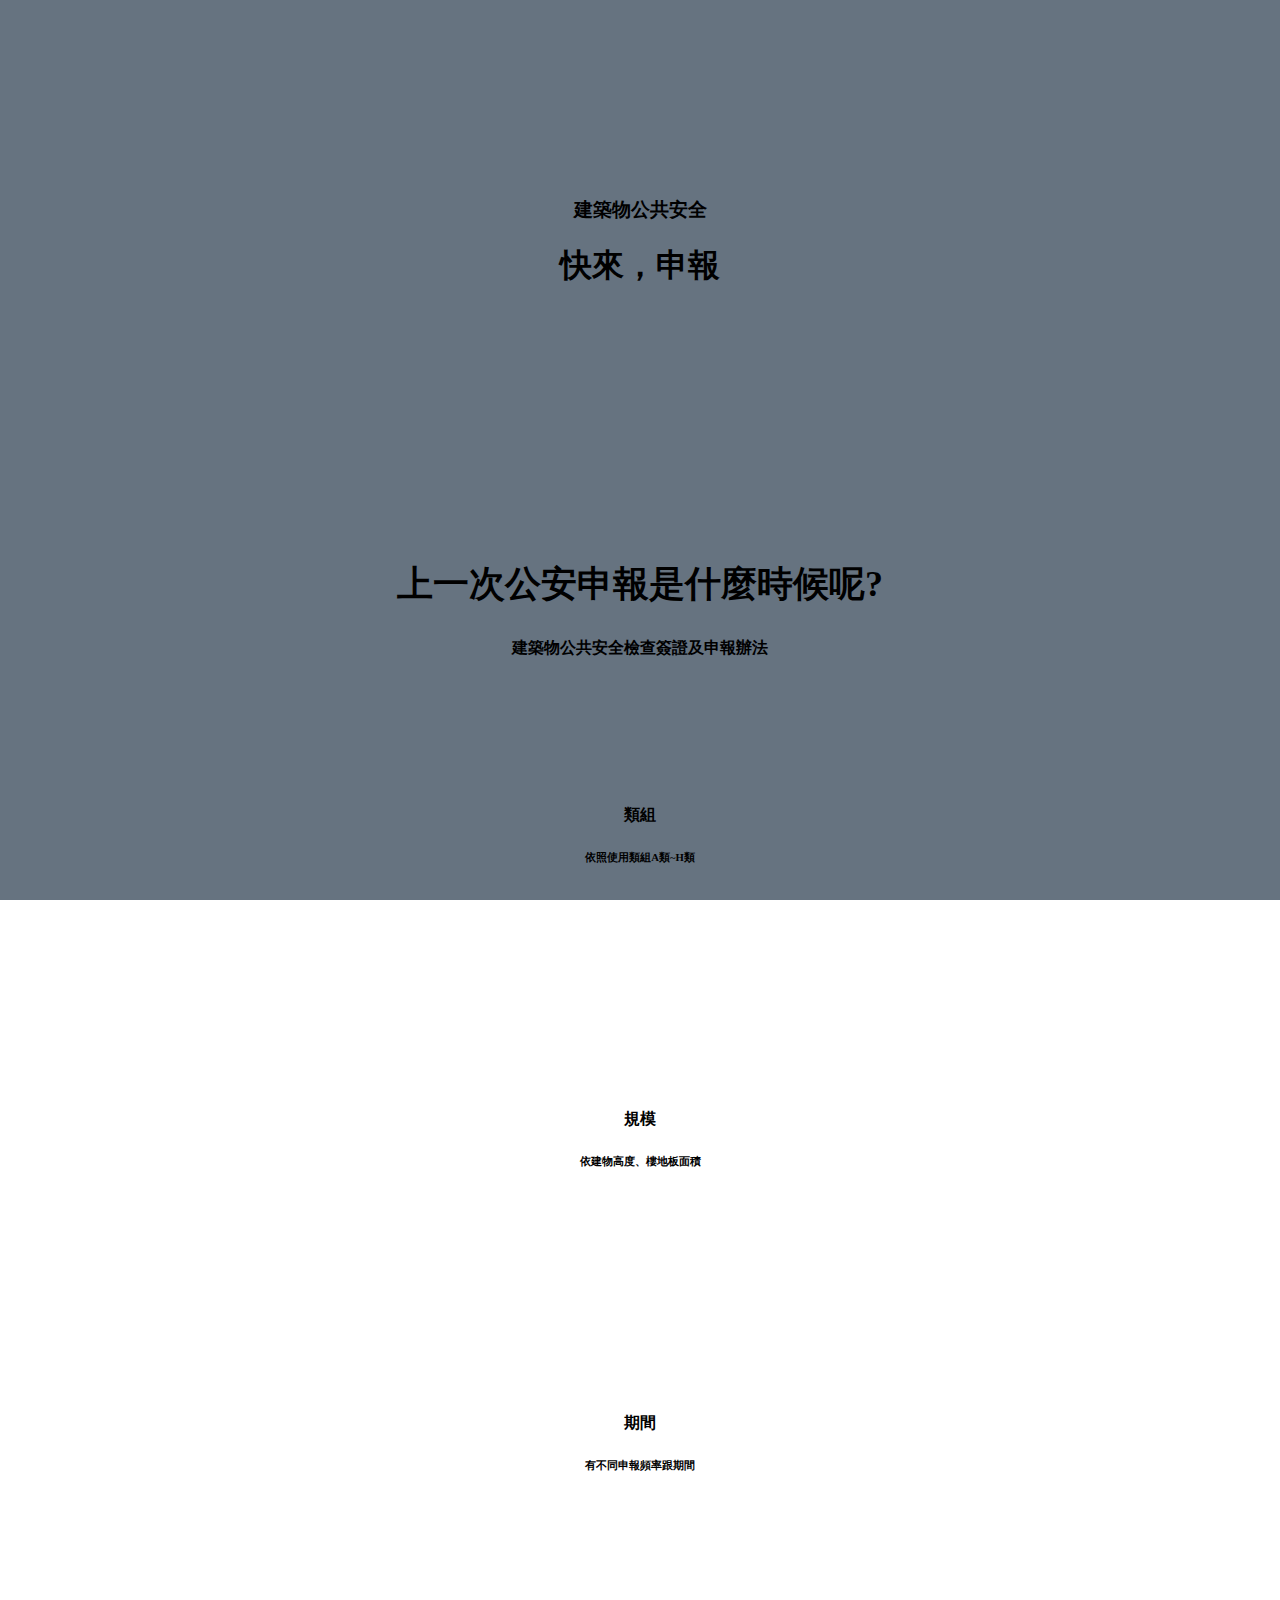
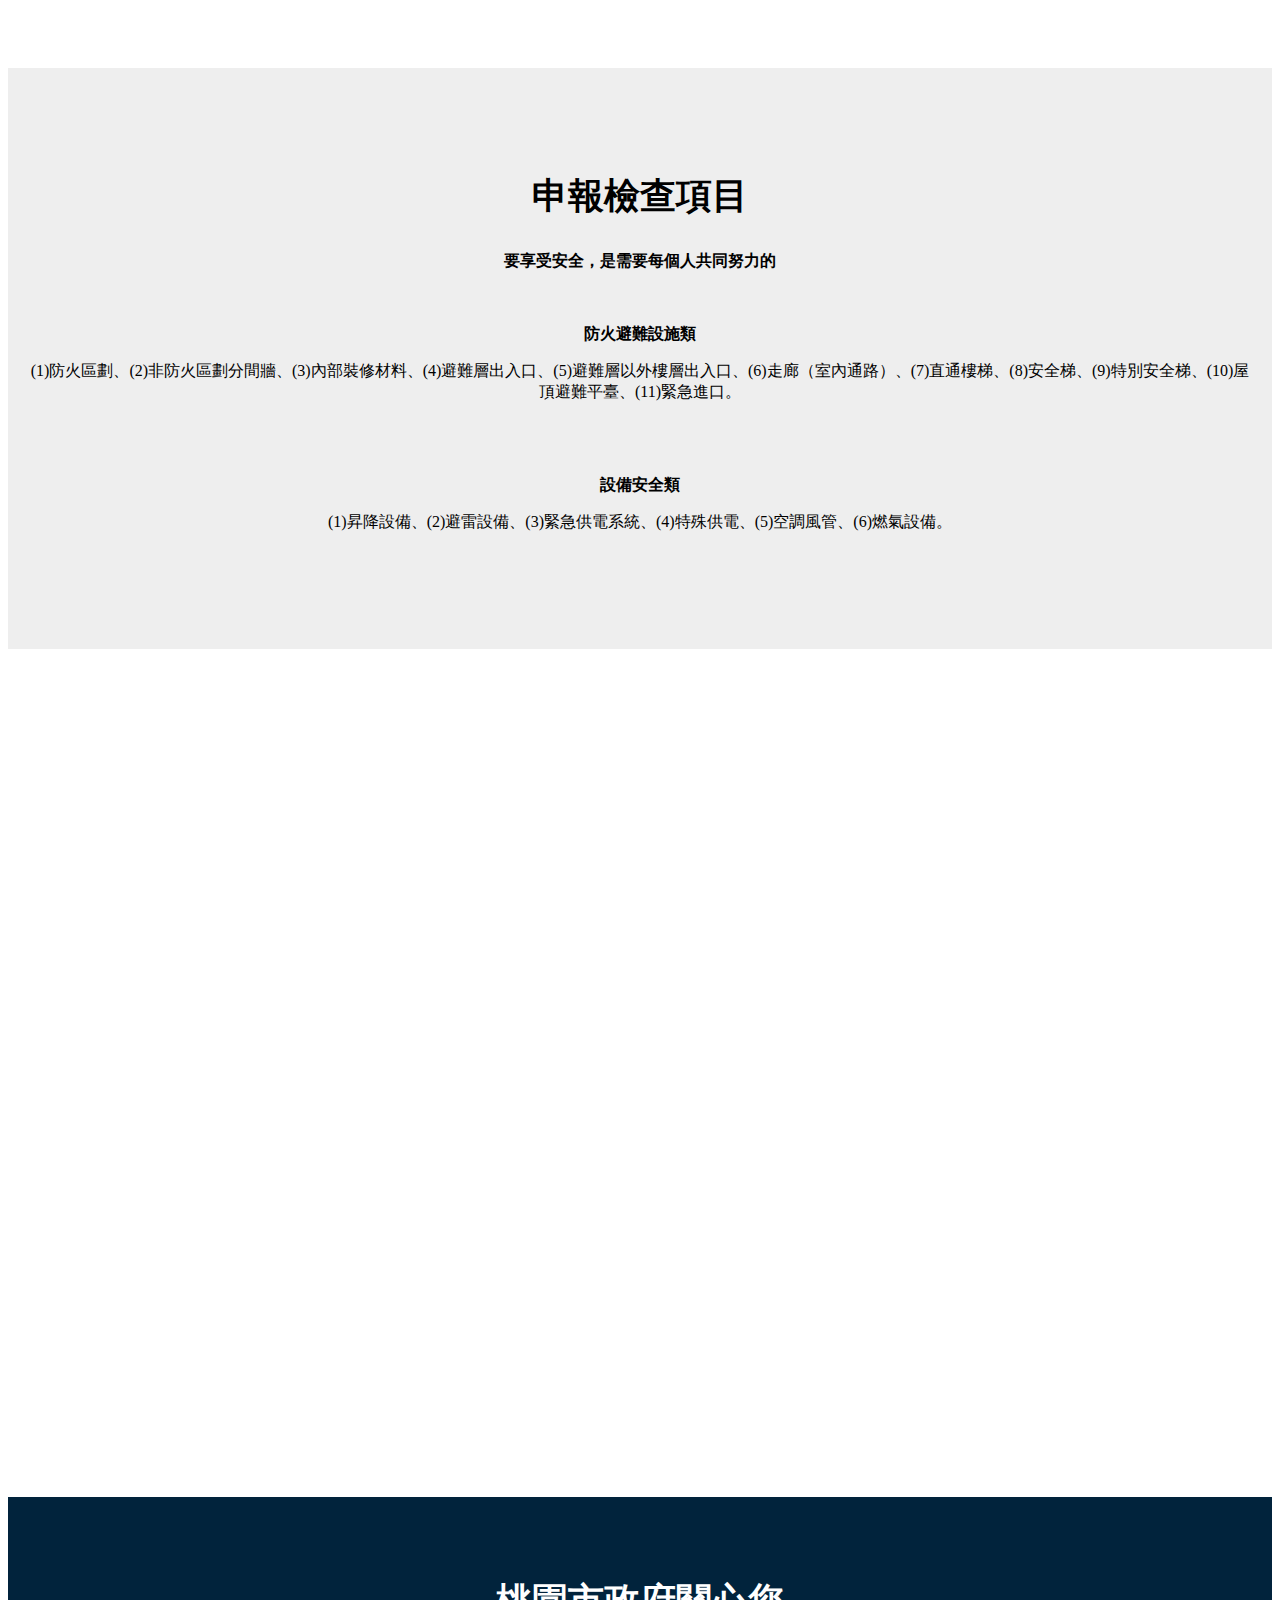
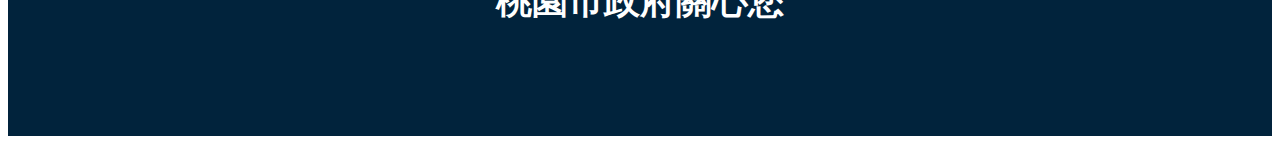
==== BuildingPublicSecurity/index.html @ a22e9b7f "Update index.html" ====
<!DOCTYPE html>
<html lang="en">
<head>
  <meta charset="UTF-8">
  <meta http-equiv="X-UA-Compatible" content="IE=edge">
  <meta name="viewport" content="width=device-width, initial-scale=1.0">
  <link href="https://cdn.jsdelivr.net/npm/bootstrap@5.0.2/dist/css/bootstrap.min.css" rel="stylesheet" integrity="sha384-EVSTQN3/azprG1Anm3QDgpJLIm9Nao0Yz1ztcQTwFspd3yD65VohhpuuCOmLASjC" crossorigin="anonymous">
  <style type="text/css">
       @charset "UTF-8";
    * {
      font-family: 微軟正黑體;
    }

    a, h1, h2, h3, h4, h5, h6, .h1, .h2, .h3, .h4, .h5, .h6 {
      font-weight: bold;
    }

    header.jumbotron {
      text-align: center;
      background-image: url(https://www.artic.edu/iiif/2/8fa4d1dd-b05f-eb8d-b83f-7b5dd65642db/full/843,/0/default.jpg);
      background-size: cover;
      background-position: center center;
      padding: 170px;
      color: black;
    }
    section {
      text-align: center;
      padding: 80px 0px;
    }
    section .section-heading {
      font-size: 36px;
      margin-top: 0px;
    }
    section .section-subheading {
      font-size: 16px;
    }

    .col-sea {
      padding: 90px;
    }
    .col-sea img {
      width: 100%;
      border-radius: 50%;
    }

    section.story {
      background-color: #eee;
    }
    section.story .col-md-6 {
      padding: 20px;
    }
    section.story .icon-sea {
      width: 80px;
      margin-bottom: 20px;
    }

    section.pictures {
      padding: 0px;
      color: white;
    }
    section.pictures .col-md-6 {
      padding: 150px;
      cursor: pointer;
    }
    section.pictures .col-md-6:hover p {
      opacity: 0.7;
    }
    section.pictures .col-md-6:hover:before {
      filter: brightness(0.5);
      background-size: auto 120%;
    }
    section.pictures .col-md-6:before {
      content: "";
      display: block;
      width: 100%;
      height: 100%;
      position: absolute;
      left: 0;
      top: 0;
      z-index: -1;
      transition-duration: 0.5s;
      background-position: center center;
    }
    section.pictures .pic1:before {
      background-color: #ffcccc;
      background-size: auto 100%;
    }
    section.pictures .pic2:before {
      background-color: #cce6ff;
      background-size: auto 100%;
    }
    section.pictures p {
      opacity: 0.4;
      transition-duration: 0.5s;
    }

    section.ask {
      background-color: #01233C;
      color: white;
    }  
  </style>
  <title>桃園市建築物公安申報</title>
</head>
<body>
<header class="jumbotron">
  <div class="container">
    <h3>建築物公共安全</h3>
    <h1>快來，申報</h1>
  </div>
</header>
<section class="intro">
  <div class="container">
    <div class="row">
      <div class="col-md-12">
        <h2 class="section-heading">上一次公安申報是什麼時候呢?</h2>
        <h3 class="section-subheading text-muted">建築物公共安全檢查簽證及申報辦法</h3>
      </div>
    </div>
    <div class="row">
      <div class="col-md-4 col-sea"><img src="https://i.pinimg.com/736x/b3/cc/d5/b3ccd57b054a73af1a0d281265b54ec8.jpg" alt=""/>
        <h4>類組</h4>
        <h6 class="text-muted">依照使用類組A類~H類</h6>
      </div>
      <div class="col-md-4 col-sea"><img src="https://i.pinimg.com/736x/b3/cc/d5/b3ccd57b054a73af1a0d281265b54ec8.jpg" alt="" height="height"/>
        <h4>規模</h4>
        <h6 class="text-muted">依建物高度、樓地板面積</h6>
      </div>
      <div class="col-md-4 col-sea"><img src="https://i.pinimg.com/736x/b3/cc/d5/b3ccd57b054a73af1a0d281265b54ec8.jpg" alt=""/>
        <h4>期間</h4>
        <h6 class="text-muted">有不同申報頻率跟期間</h6>
      </div>
    </div>
  </div>
</section>
<section class="story">
  <div class="container">
    <div class="row">
      <div class="col-md-12"><img class="icon-sea" src="https://www.seekpng.com/png/detail/381-3812018_qualified-icon-5-star-rating-icon-png.png" alt=""/>
        <h2 class="section-heading">申報檢查項目</h2>
        <h3 class="section-subheading text-muted">要享受安全，是需要每個人共同努力的</h3>
      </div>
    </div>
    <div class="row">
      <div class="col-md-6 col-lg-6">
        <p class="h2">防火避難設施類</p>
        <p class="content">(1)防火區劃、(2)非防火區劃分間牆、(3)內部裝修材料、(4)避難層出入口、(5)避難層以外樓層出入口、(6)走廊（室內通路）、(7)直通樓梯、(8)安全梯、(9)特別安全梯、(10)屋頂避難平臺、(11)緊急進口。</p>
      </div>
      <div class="col-md-6 col-lg-6">
        <p class="h2">設備安全類</p>
        <p class="content">(1)昇降設備、(2)避雷設備、(3)緊急供電系統、(4)特殊供電、(5)空調風管、(6)燃氣設備。</p>
      </div>
    </div>
  </div>
</section>
<section class="pictures">
  <div class="container-fluid">
    <div class="row">
      <div class="col-md-6 pic1">
        <div class="text-panel">     
          <h1>全國建築管理資訊系統入口網</h1>
          <p>查詢標準檢查專業機構或人員、耐震能力評估檢查機構資訊</p>
        </div>
      </div>
      <div class="col-md-6 pic2">
        <div class="text-panel">
          <h1>桃園市政府建築管理處</h1>
          <p>本市建築物公共安全檢查申報之主管建築機關</p>
        </div>
      </div>
    </div>
  </div>
</section>
</body>
</html>
<section class="ask">
  <div class="container">
    <div class="row">
      <div class="col-md-12">
        <h2 class="section-heading">桃園市政府關心您</h2>
      </div>
    </div>
  </div>
</section>
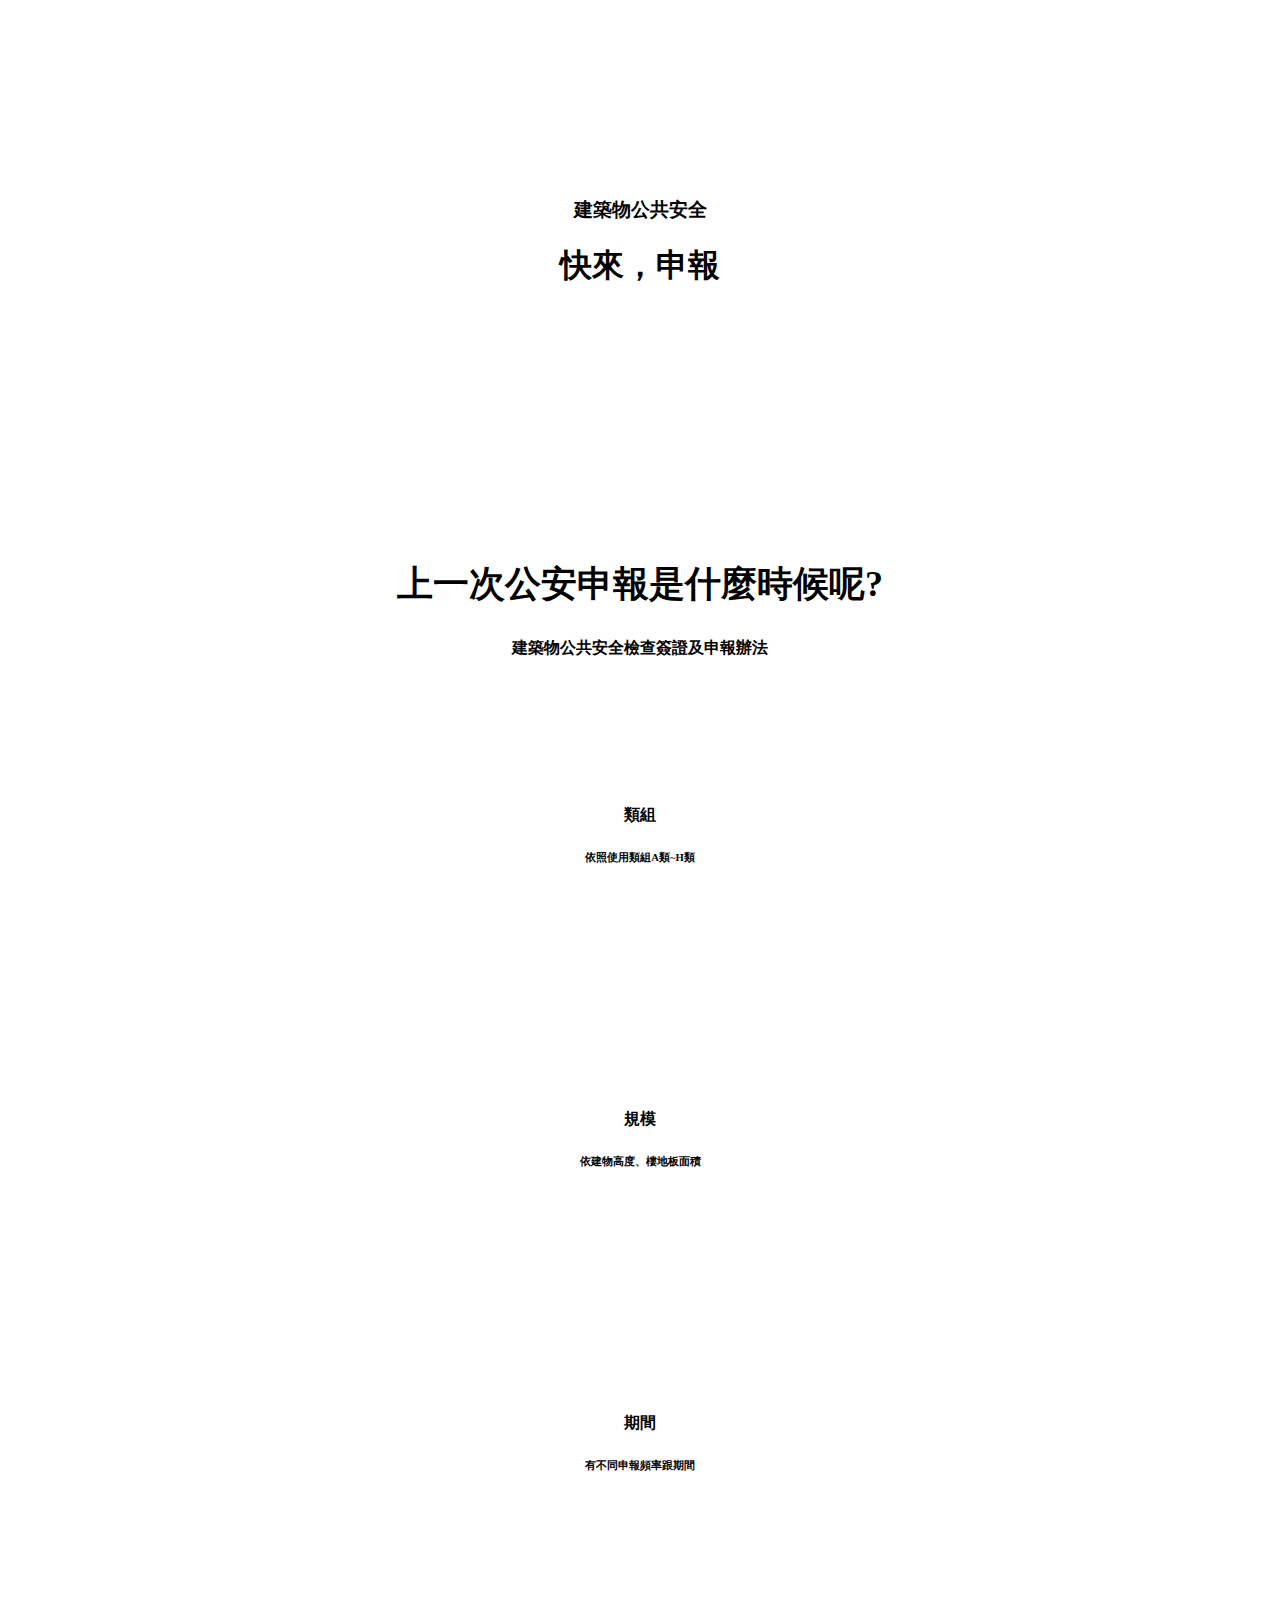
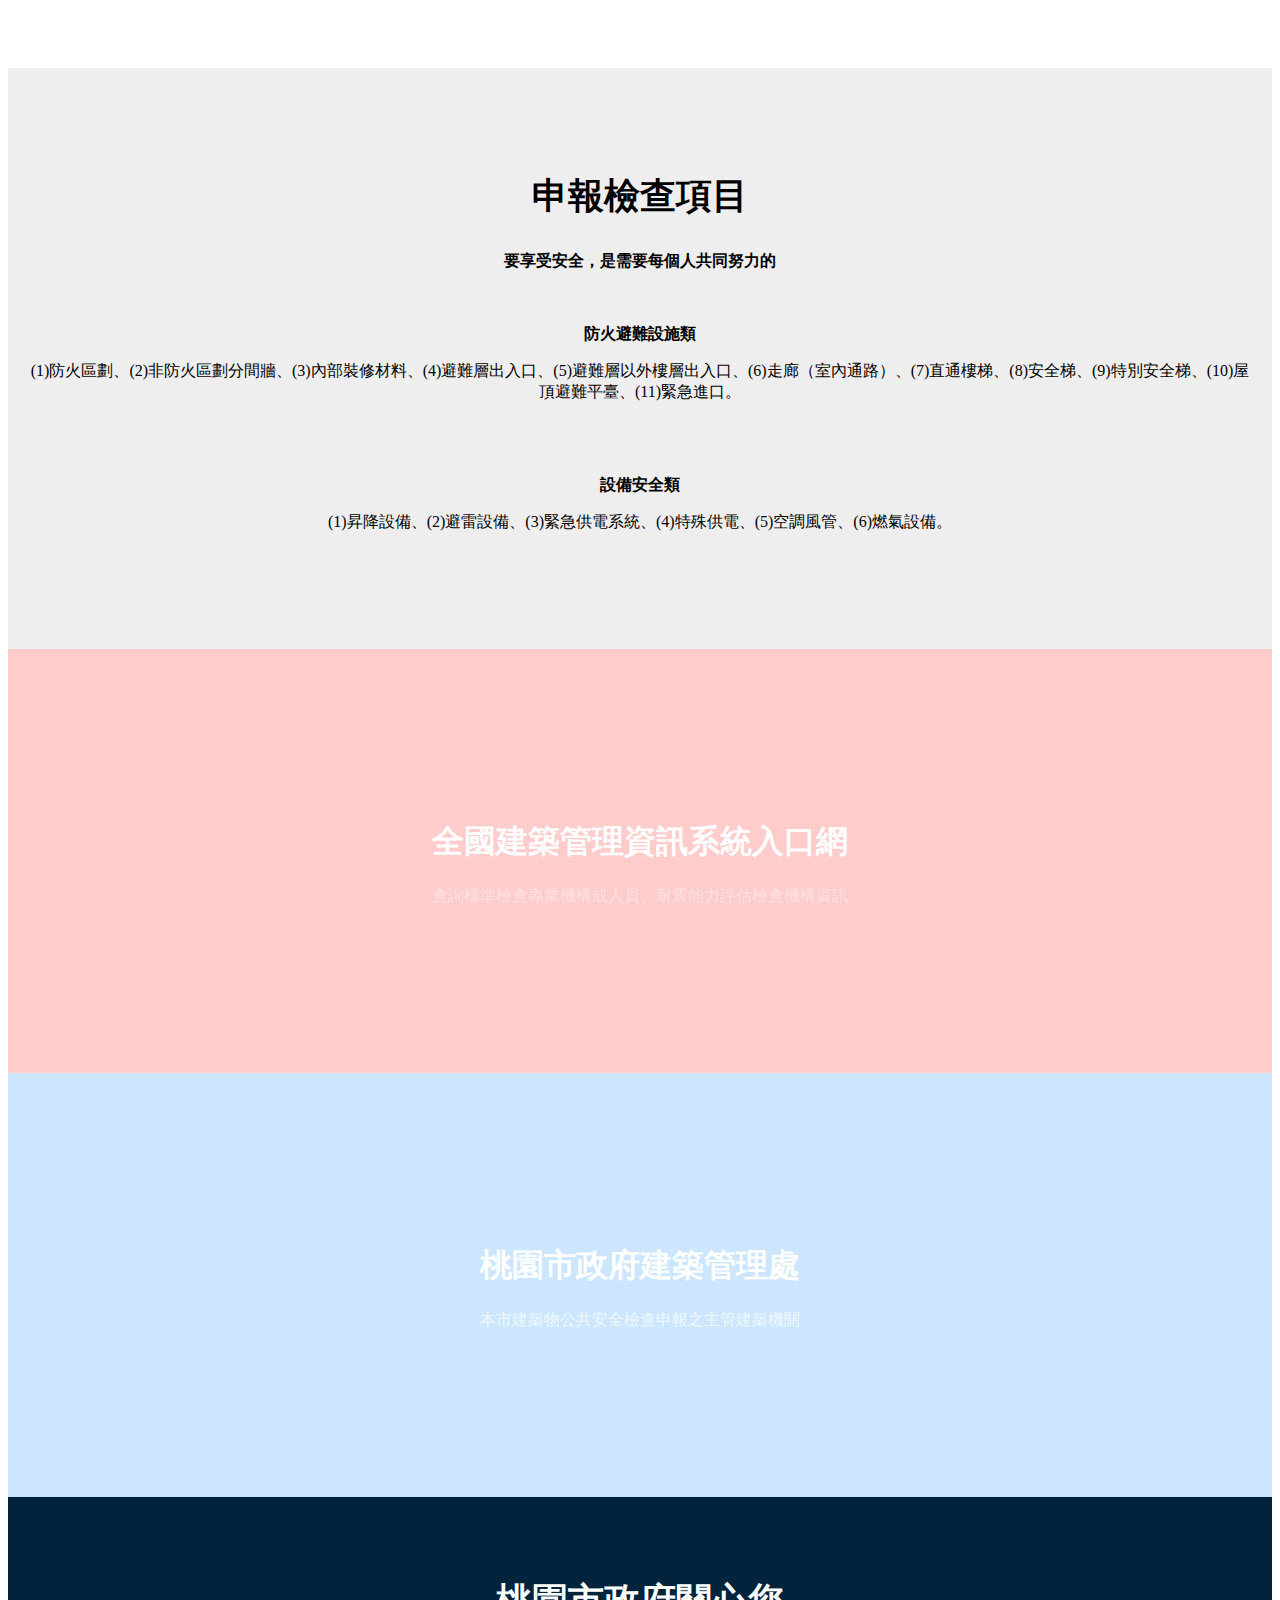
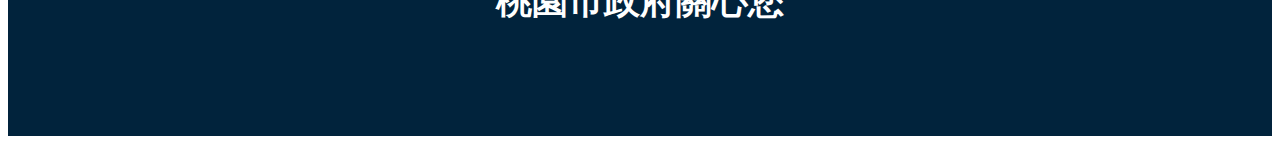
==== commit 9bdf2bdf: "Update index.html" ====
--- a/BuildingPublicSecurity/index.html
+++ b/BuildingPublicSecurity/index.html
@@ -74,7 +74,7 @@
       content: "";
       display: block;
       width: 100%;
-      height: 100%;
+      height: 80px;
       position: absolute;
       left: 0;
       top: 0;
@@ -82,13 +82,11 @@
       transition-duration: 0.5s;
       background-position: center center;
     }
-    section.pictures .pic1:before {
+    section.pictures .pic1 {
       background-color: #ffcccc;
-      background-size: auto 100%;
     }
-    section.pictures .pic2:before {
+    section.pictures .pic2 {
       background-color: #cce6ff;
-      background-size: auto 100%;
     }
     section.pictures p {
       opacity: 0.4;
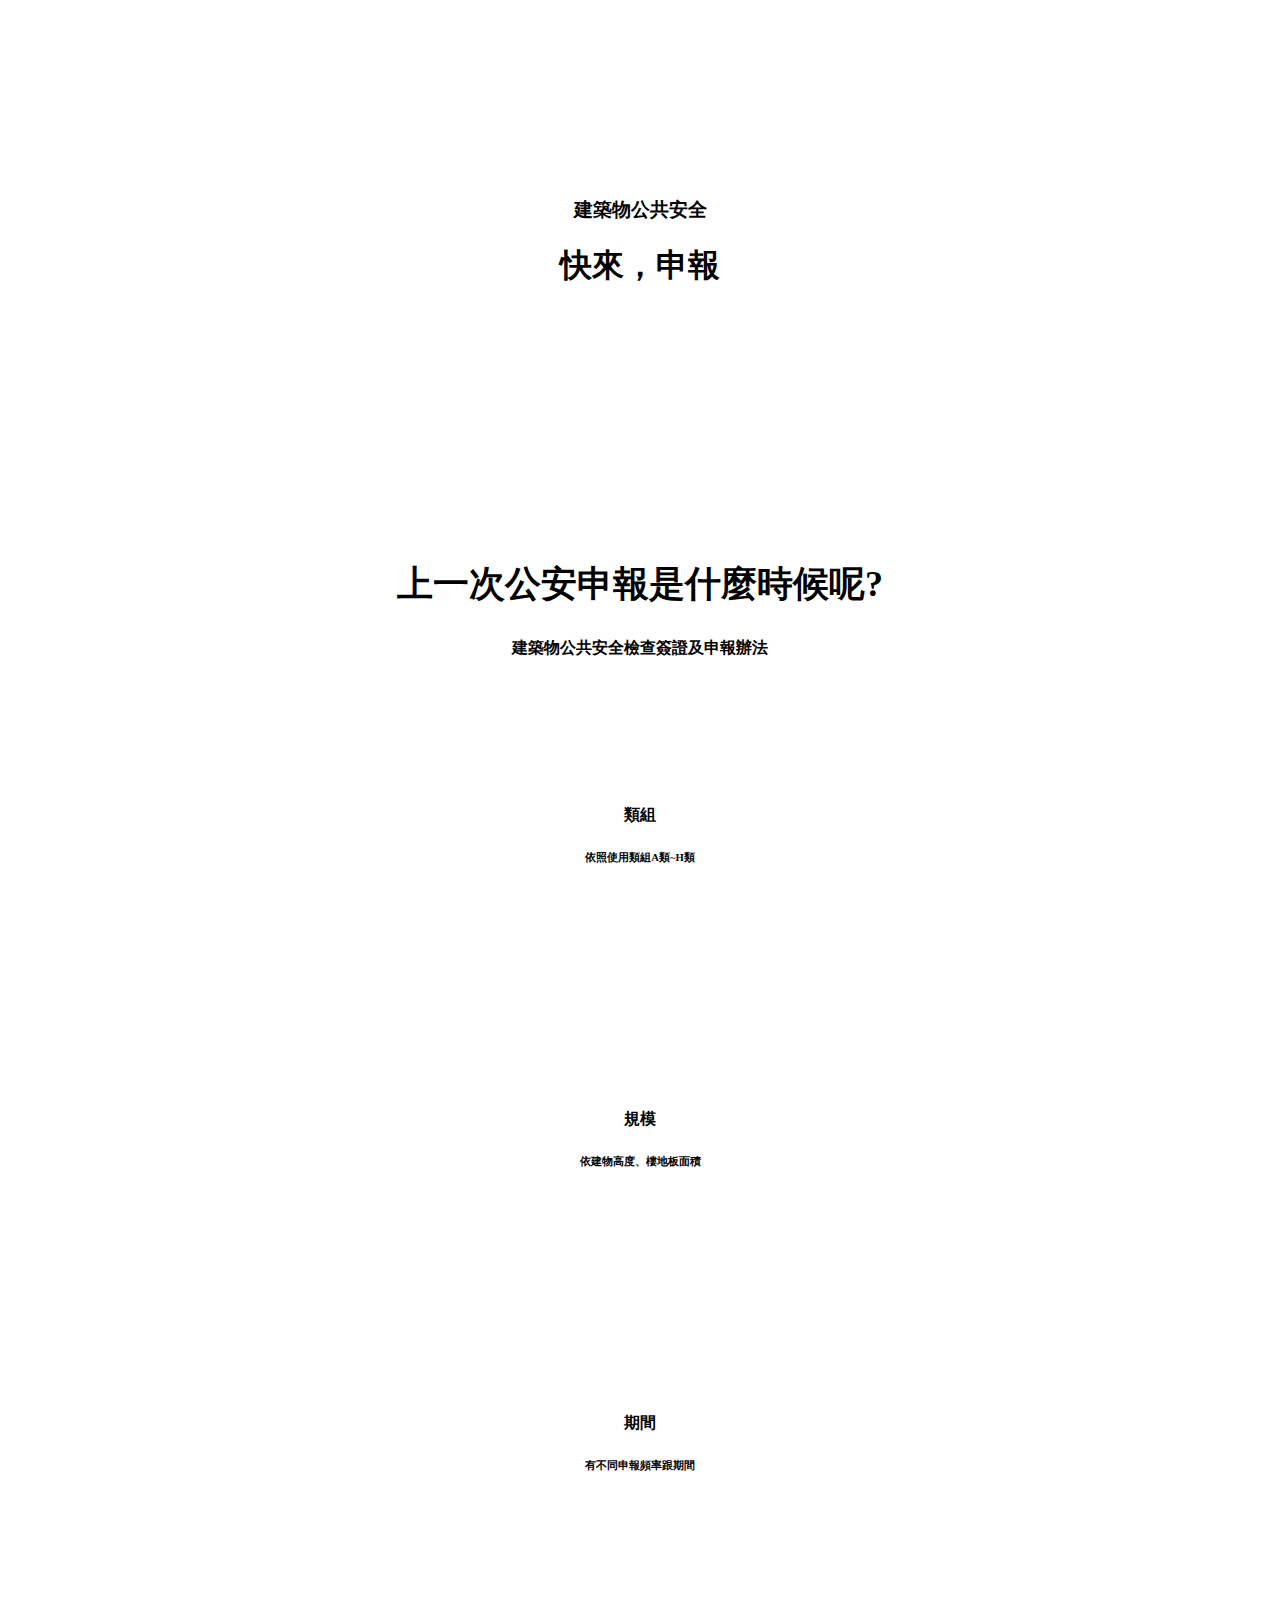
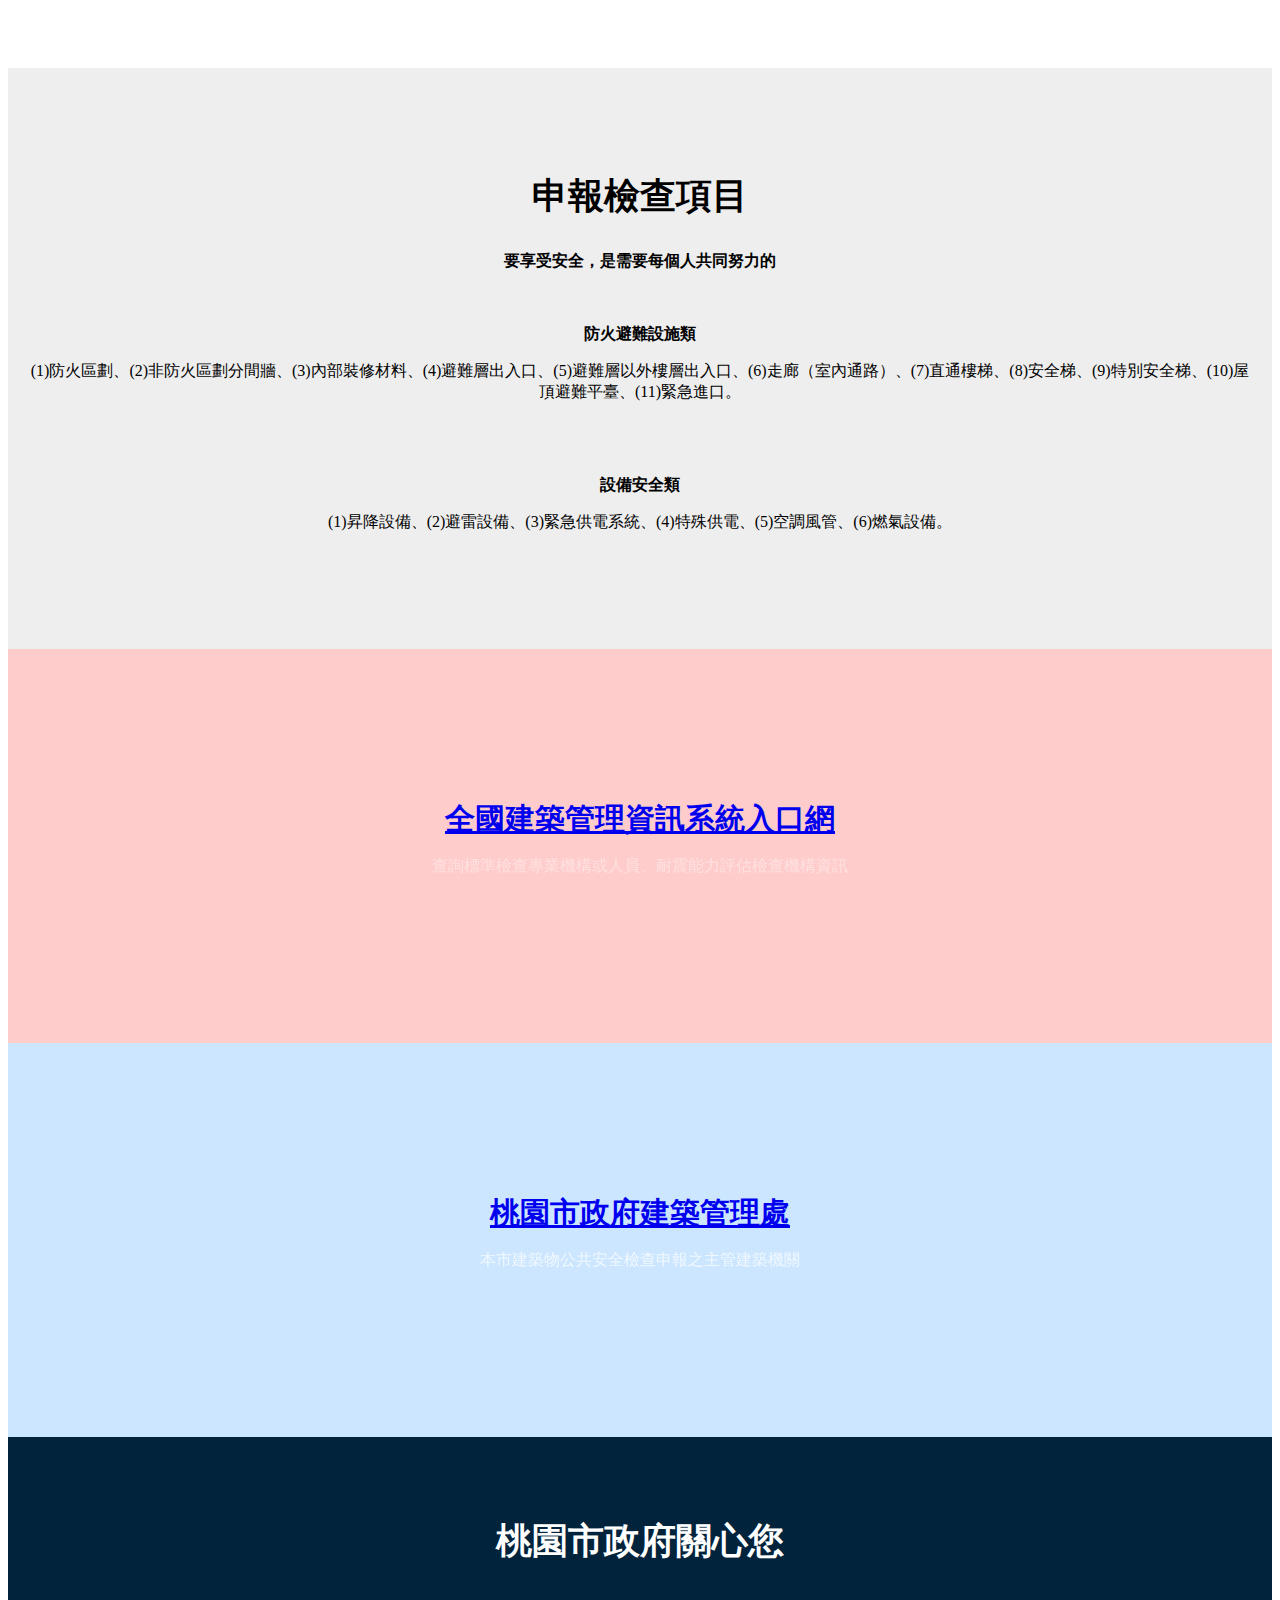
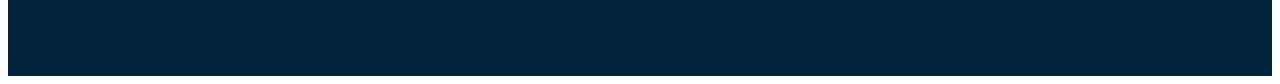
==== commit bc472556: "Update index.html" ====
--- a/BuildingPublicSecurity/index.html
+++ b/BuildingPublicSecurity/index.html
@@ -14,8 +14,11 @@
 
     a, h1, h2, h3, h4, h5, h6, .h1, .h2, .h3, .h4, .h5, .h6 {
       font-weight: bold;
+      ext-decoration: none;
     }
-
+    a {
+      font-size: 30px;
+    }
     header.jumbotron {
       text-align: center;
       background-image: url(https://www.artic.edu/iiif/2/8fa4d1dd-b05f-eb8d-b83f-7b5dd65642db/full/843,/0/default.jpg);
@@ -35,7 +38,6 @@
     section .section-subheading {
       font-size: 16px;
     }
-
     .col-sea {
       padding: 90px;
     }
@@ -96,7 +98,12 @@
     section.ask {
       background-color: #01233C;
       color: white;
-    }  
+    }
+    @media(max-width: 768px) {
+      header.jumbotron {
+        padding: 100px;
+      }
+    }
   </style>
   <title>桃園市建築物公安申報</title>
 </head>
@@ -156,13 +163,13 @@
     <div class="row">
       <div class="col-md-6 pic1">
         <div class="text-panel">     
-          <h1>全國建築管理資訊系統入口網</h1>
+          <a href="http://cpabm.cpami.gov.tw/" target="_blank">全國建築管理資訊系統入口網</a>
           <p>查詢標準檢查專業機構或人員、耐震能力評估檢查機構資訊</p>
         </div>
       </div>
       <div class="col-md-6 pic2">
         <div class="text-panel">
-          <h1>桃園市政府建築管理處</h1>
+          <a href="https://oba.tycg.gov.tw/" target="_blank">桃園市政府建築管理處</a>
           <p>本市建築物公共安全檢查申報之主管建築機關</p>
         </div>
       </div>
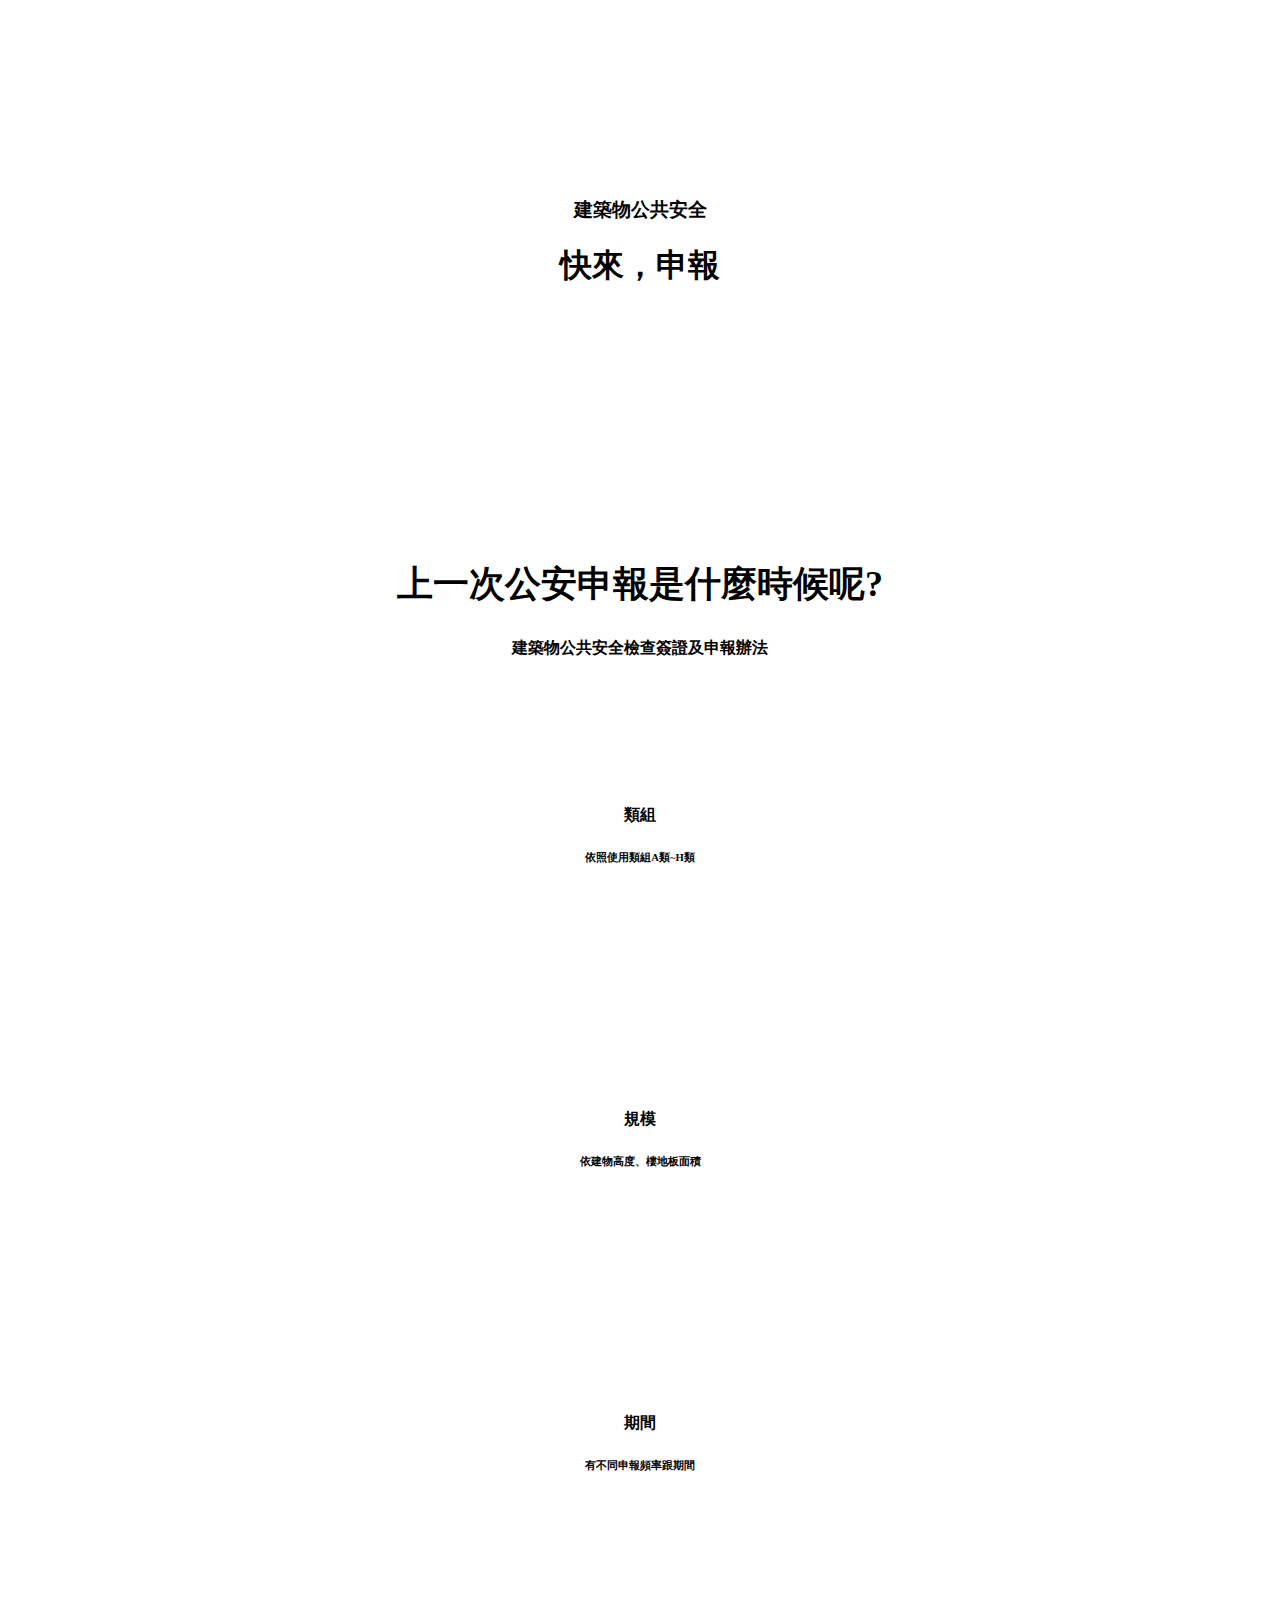
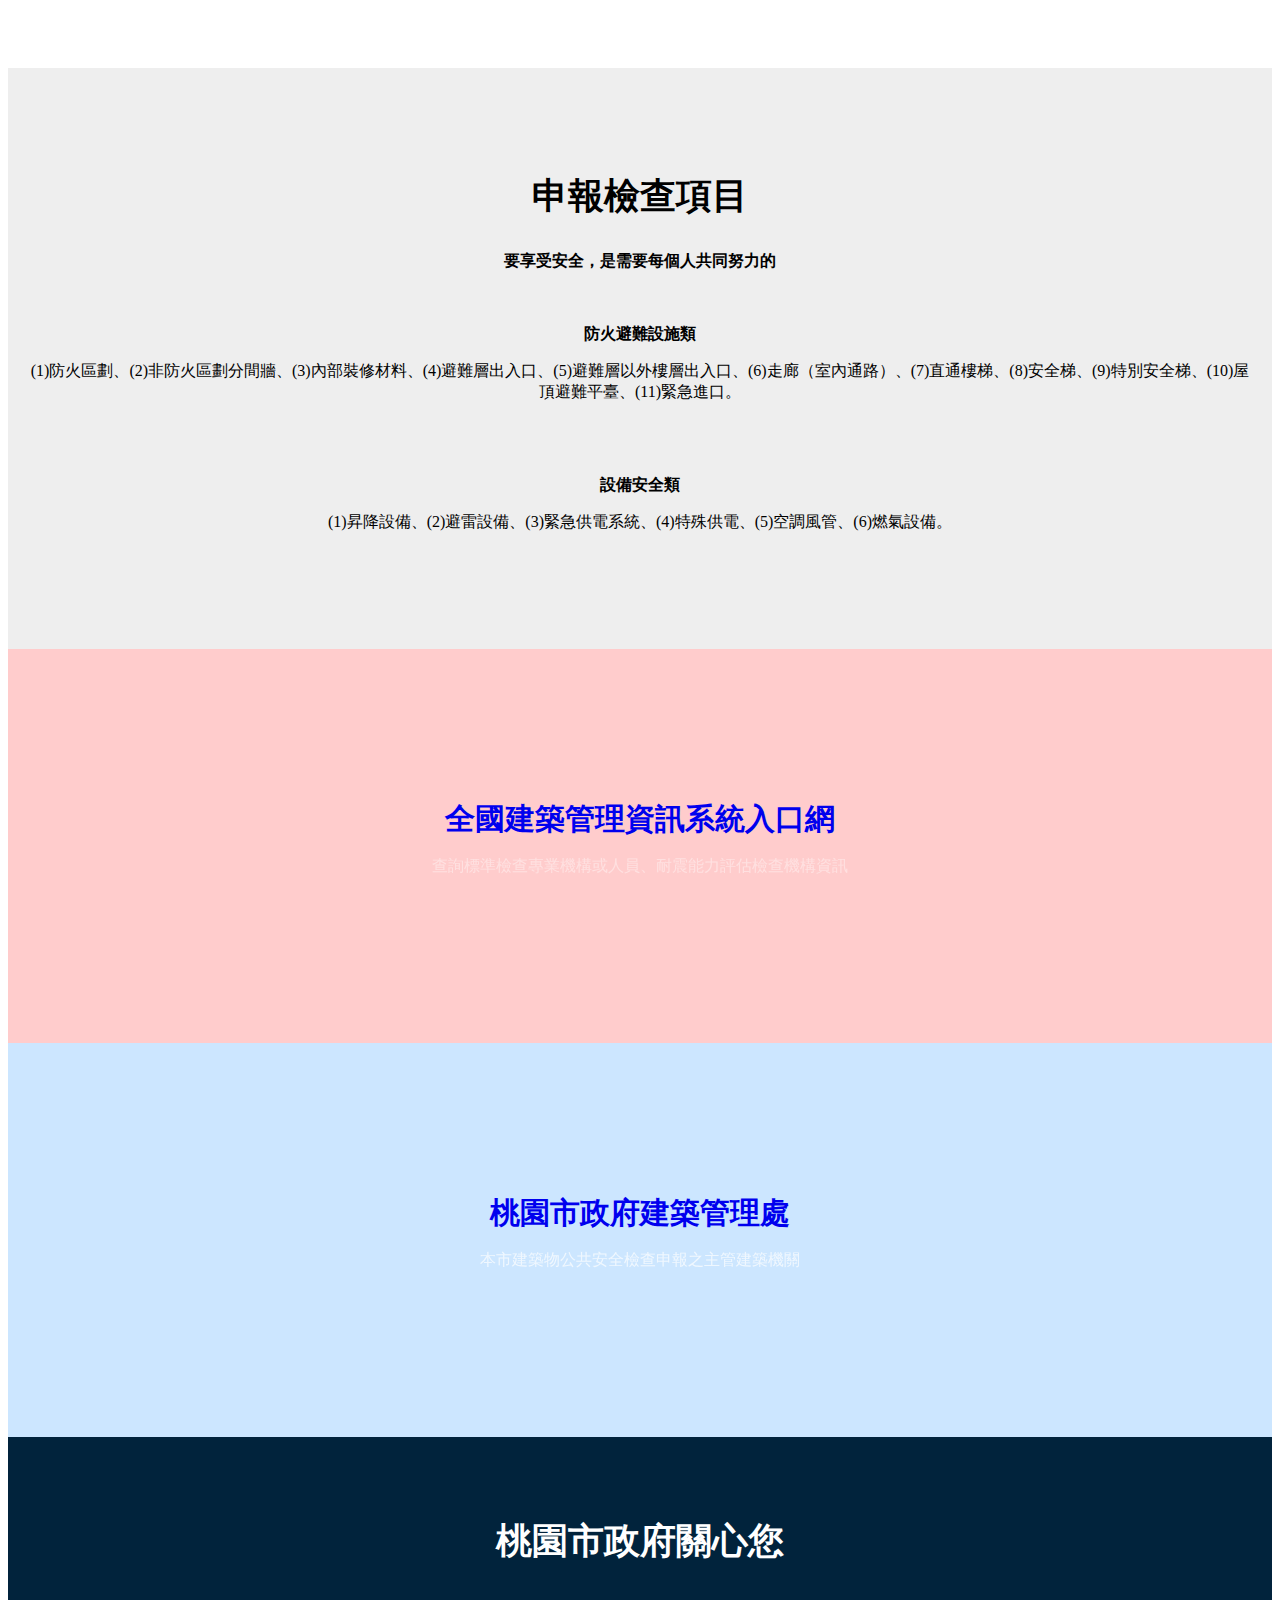
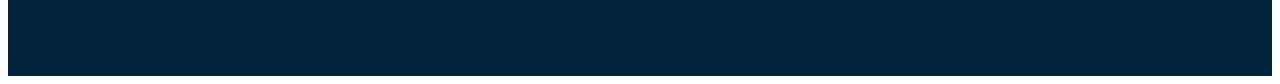
==== commit 5a917eba: "Update index.html" ====
--- a/BuildingPublicSecurity/index.html
+++ b/BuildingPublicSecurity/index.html
@@ -14,10 +14,10 @@
 
     a, h1, h2, h3, h4, h5, h6, .h1, .h2, .h3, .h4, .h5, .h6 {
       font-weight: bold;
-      ext-decoration: none;
     }
     a {
       font-size: 30px;
+      text-decoration: none;
     }
     header.jumbotron {
       text-align: center;
@@ -103,6 +103,9 @@
       header.jumbotron {
         padding: 100px;
       }
+     section.pictures .col-md-6 {
+        padding: 90px;
+      }
     }
   </style>
   <title>桃園市建築物公安申報</title>
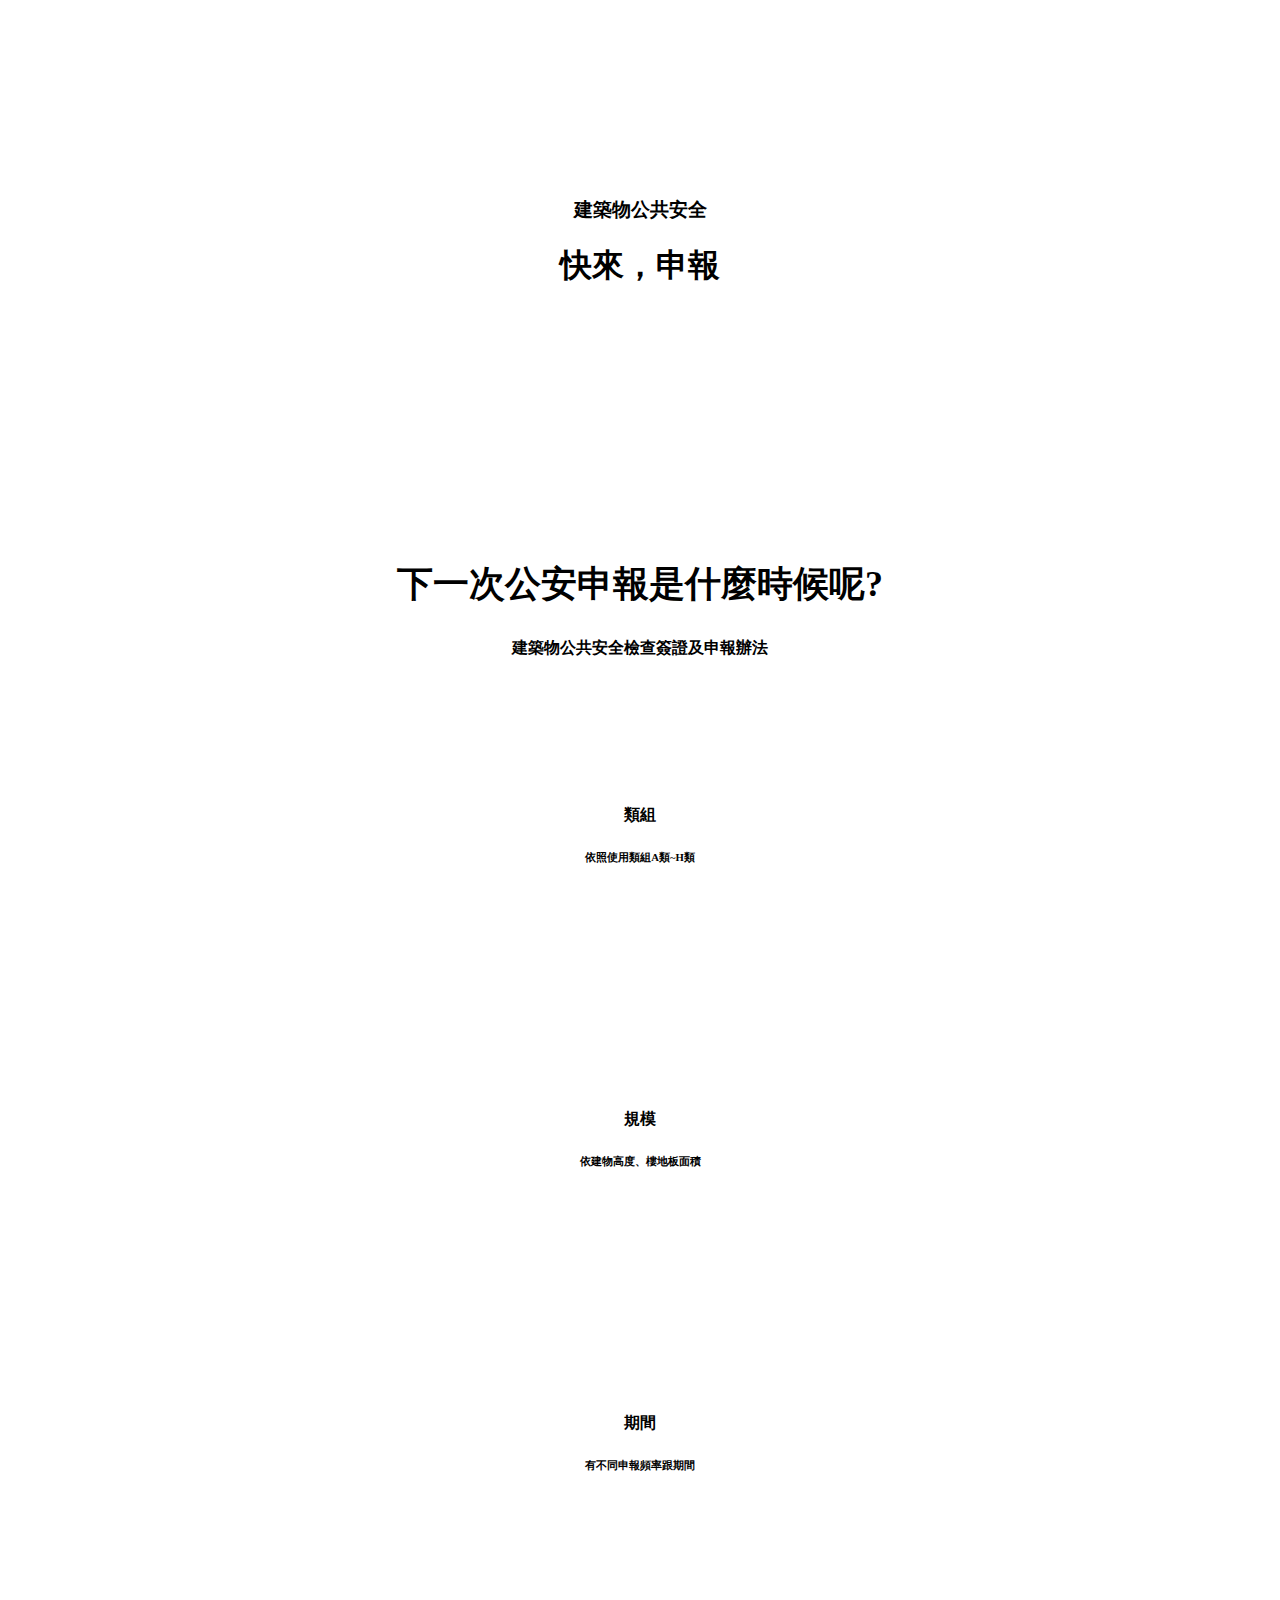
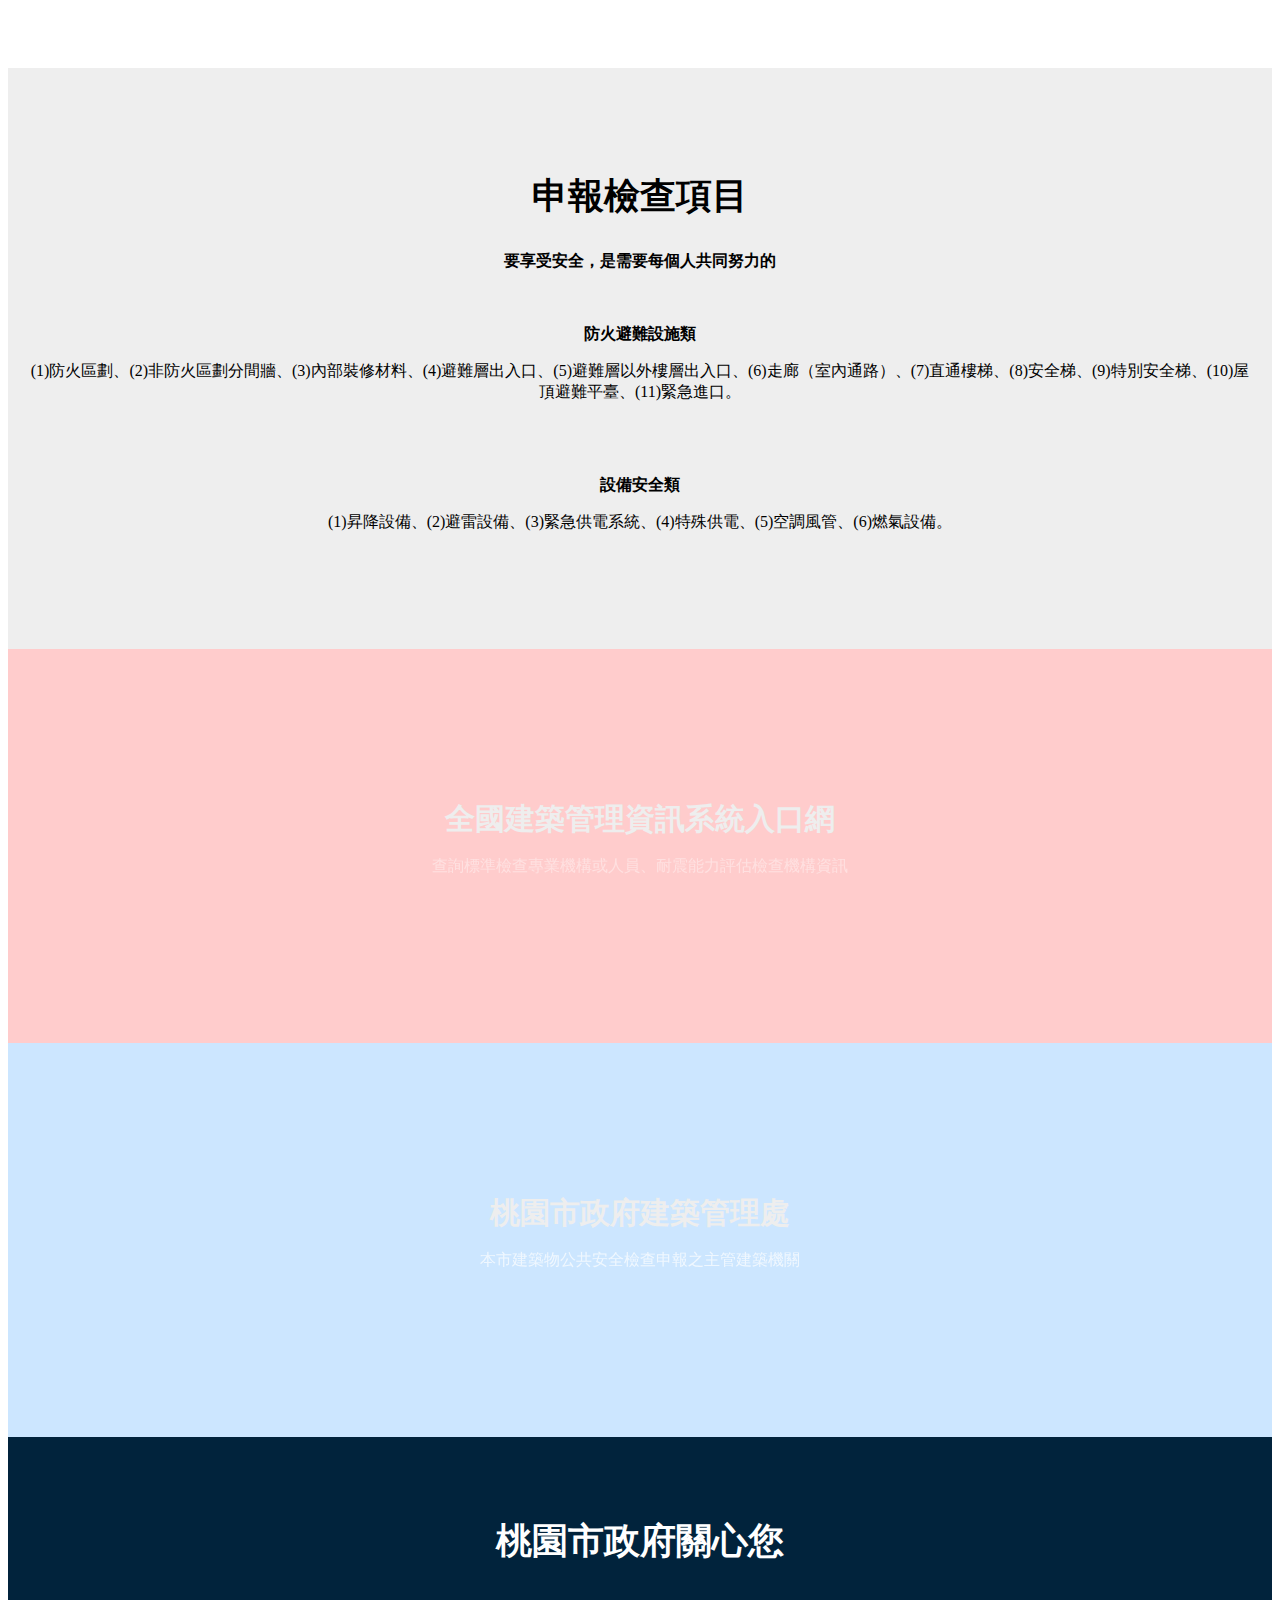
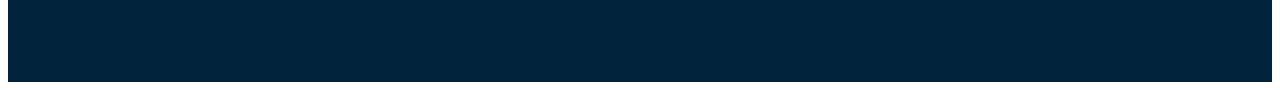
==== commit 38497f1d: "Update index.html" ====
--- a/BuildingPublicSecurity/index.html
+++ b/BuildingPublicSecurity/index.html
@@ -18,6 +18,7 @@
     a {
       font-size: 30px;
       text-decoration: none;
+      color: #eee;
     }
     header.jumbotron {
       text-align: center;
@@ -121,7 +122,7 @@
   <div class="container">
     <div class="row">
       <div class="col-md-12">
-        <h2 class="section-heading">上一次公安申報是什麼時候呢?</h2>
+        <h2 class="section-heading">下一次公安申報是什麼時候呢?</h2>
         <h3 class="section-subheading text-muted">建築物公共安全檢查簽證及申報辦法</h3>
       </div>
     </div>
@@ -185,7 +186,7 @@
   <div class="container">
     <div class="row">
       <div class="col-md-12">
-        <h2 class="section-heading">桃園市政府關心您</h2>
+        <h3 class="section-heading">桃園市政府關心您</h3>
       </div>
     </div>
   </div>
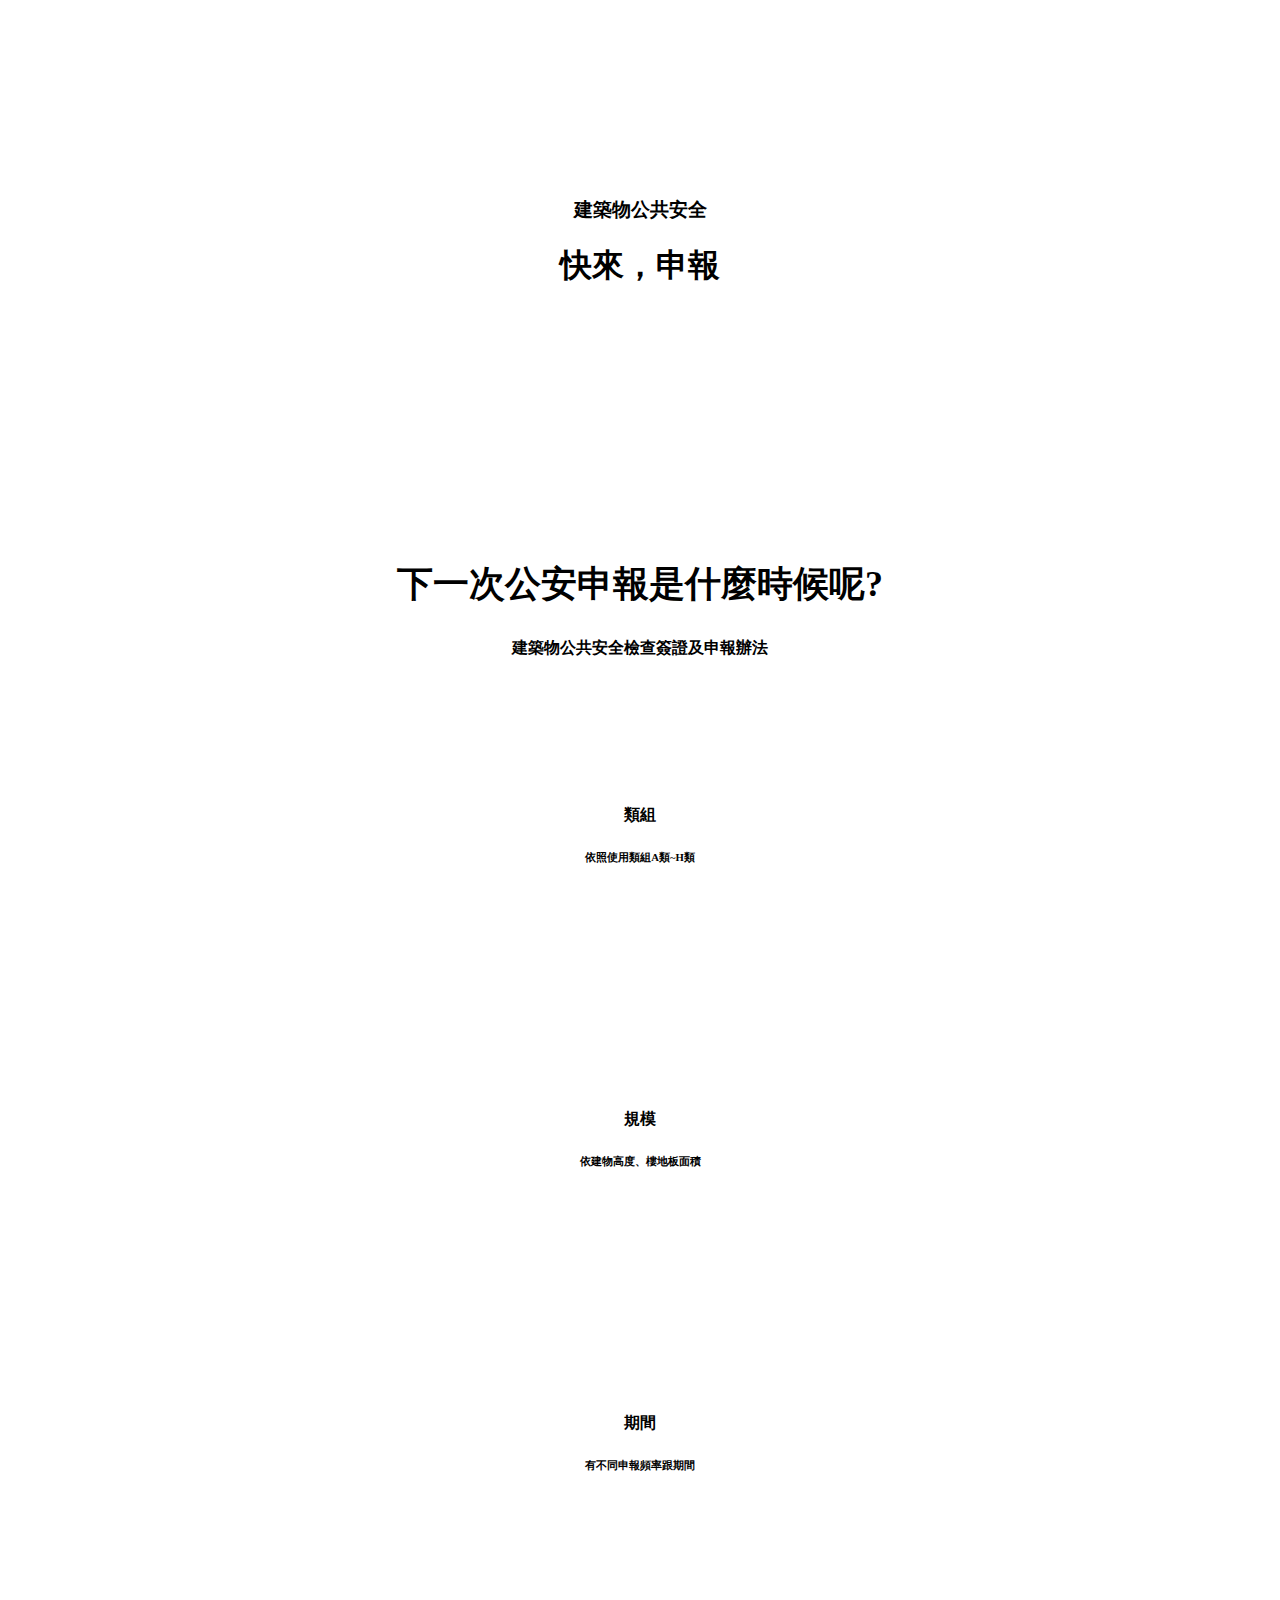
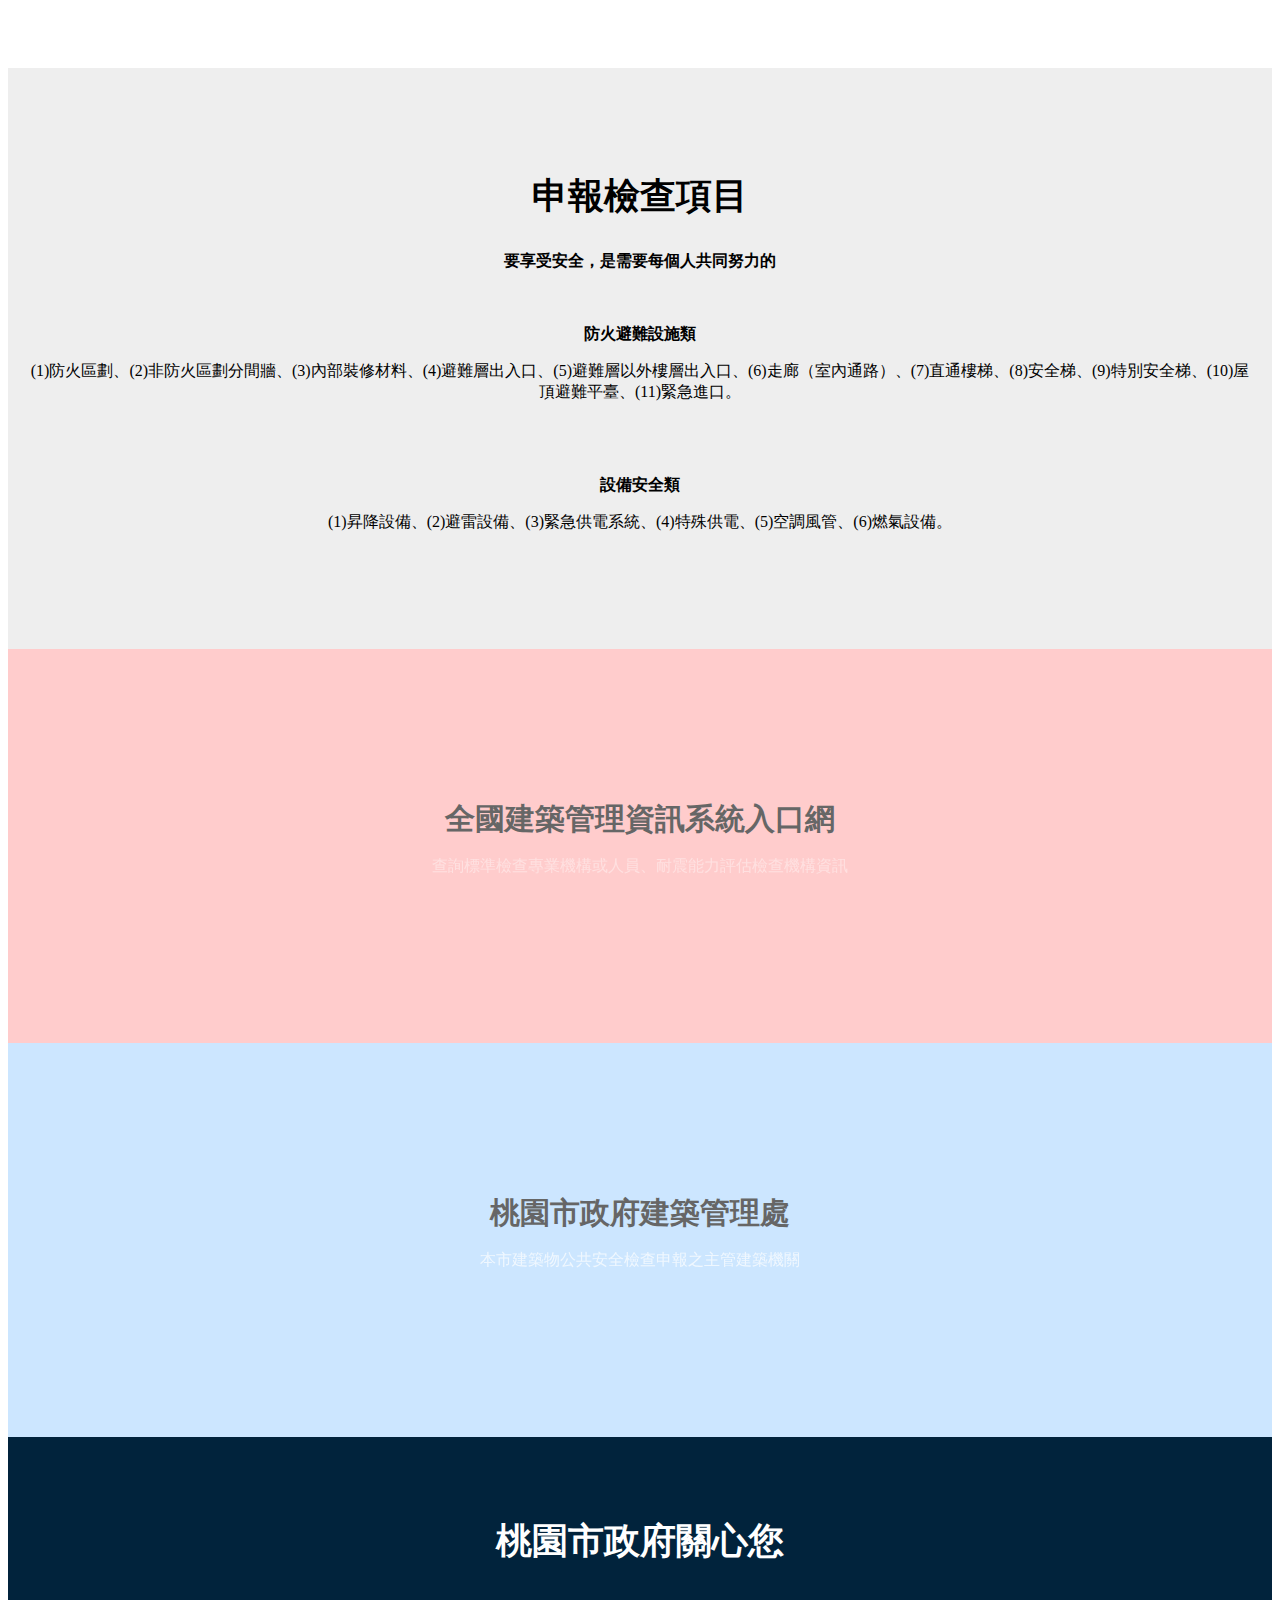
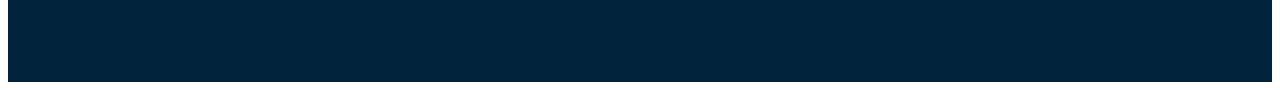
==== commit c95ff983: "Update index.html" ====
--- a/BuildingPublicSecurity/index.html
+++ b/BuildingPublicSecurity/index.html
@@ -18,7 +18,7 @@
     a {
       font-size: 30px;
       text-decoration: none;
-      color: #eee;
+      color: #666;
     }
     header.jumbotron {
       text-align: center;
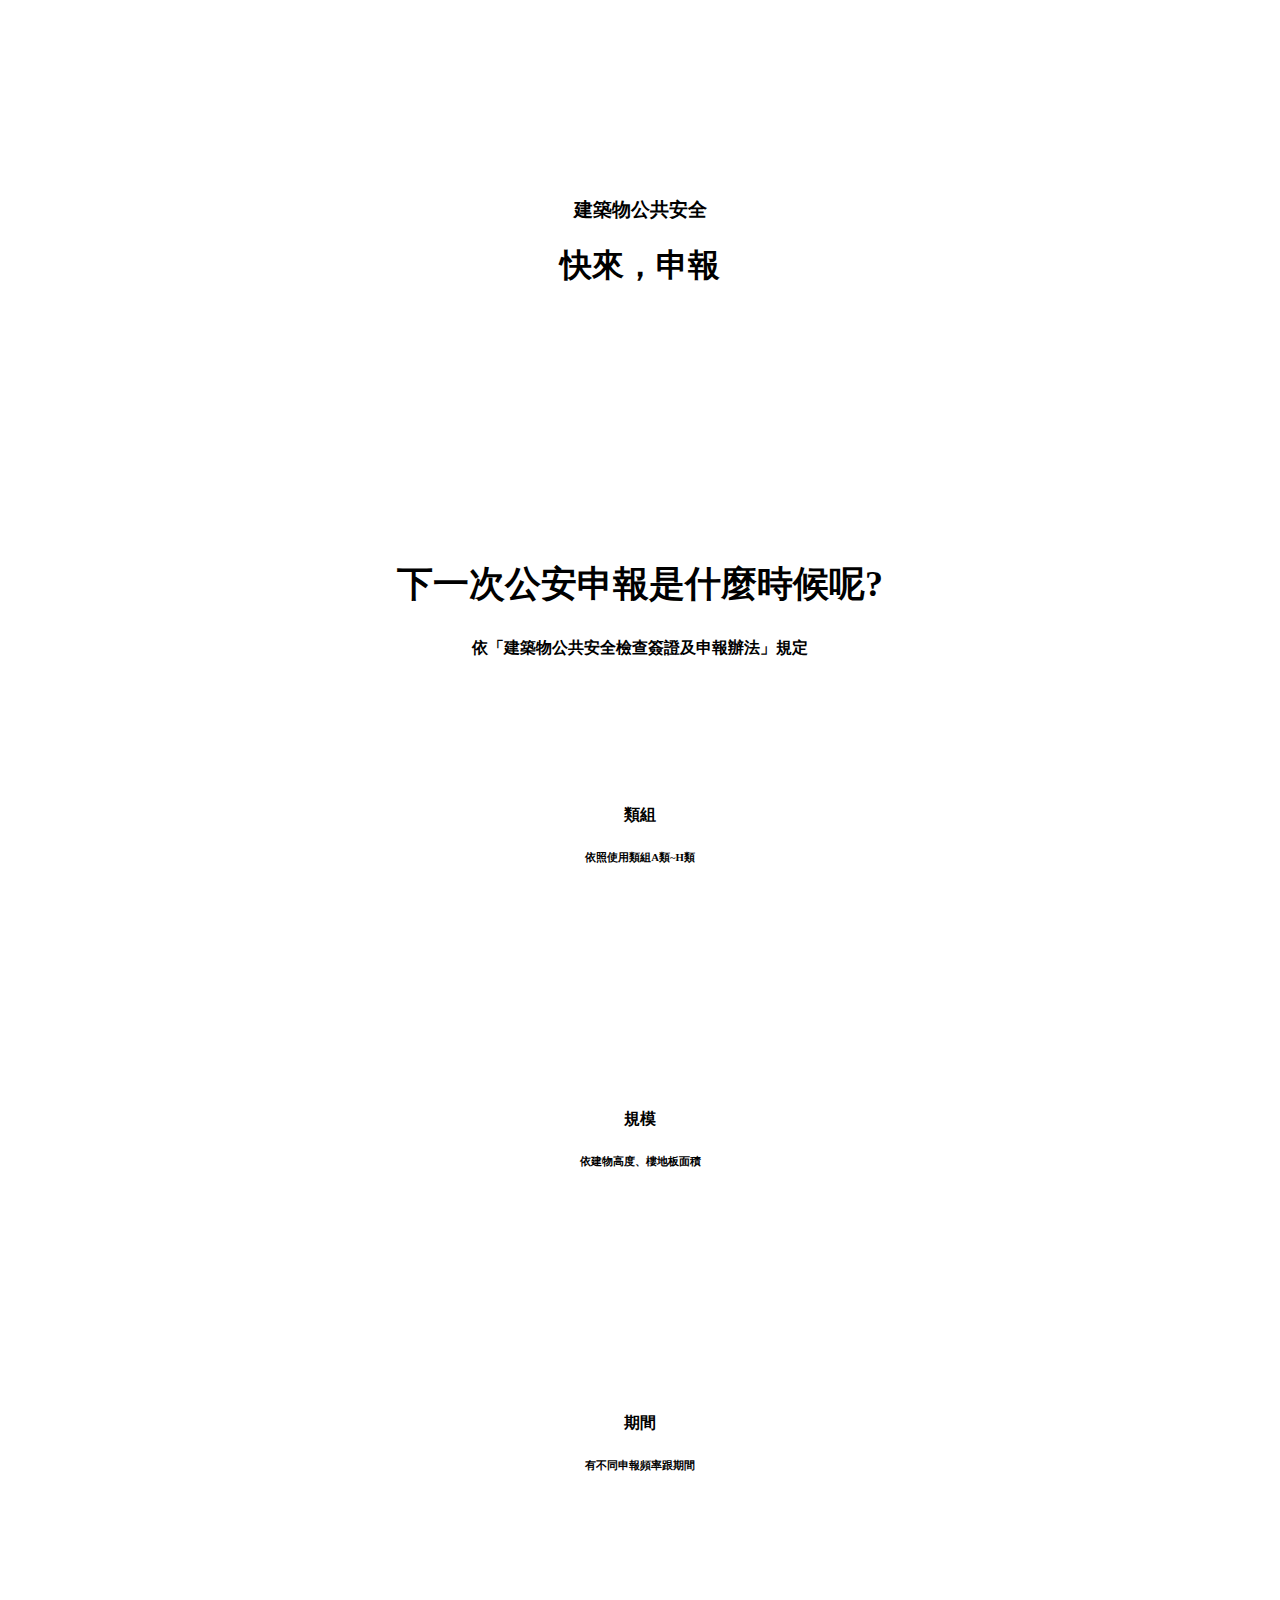
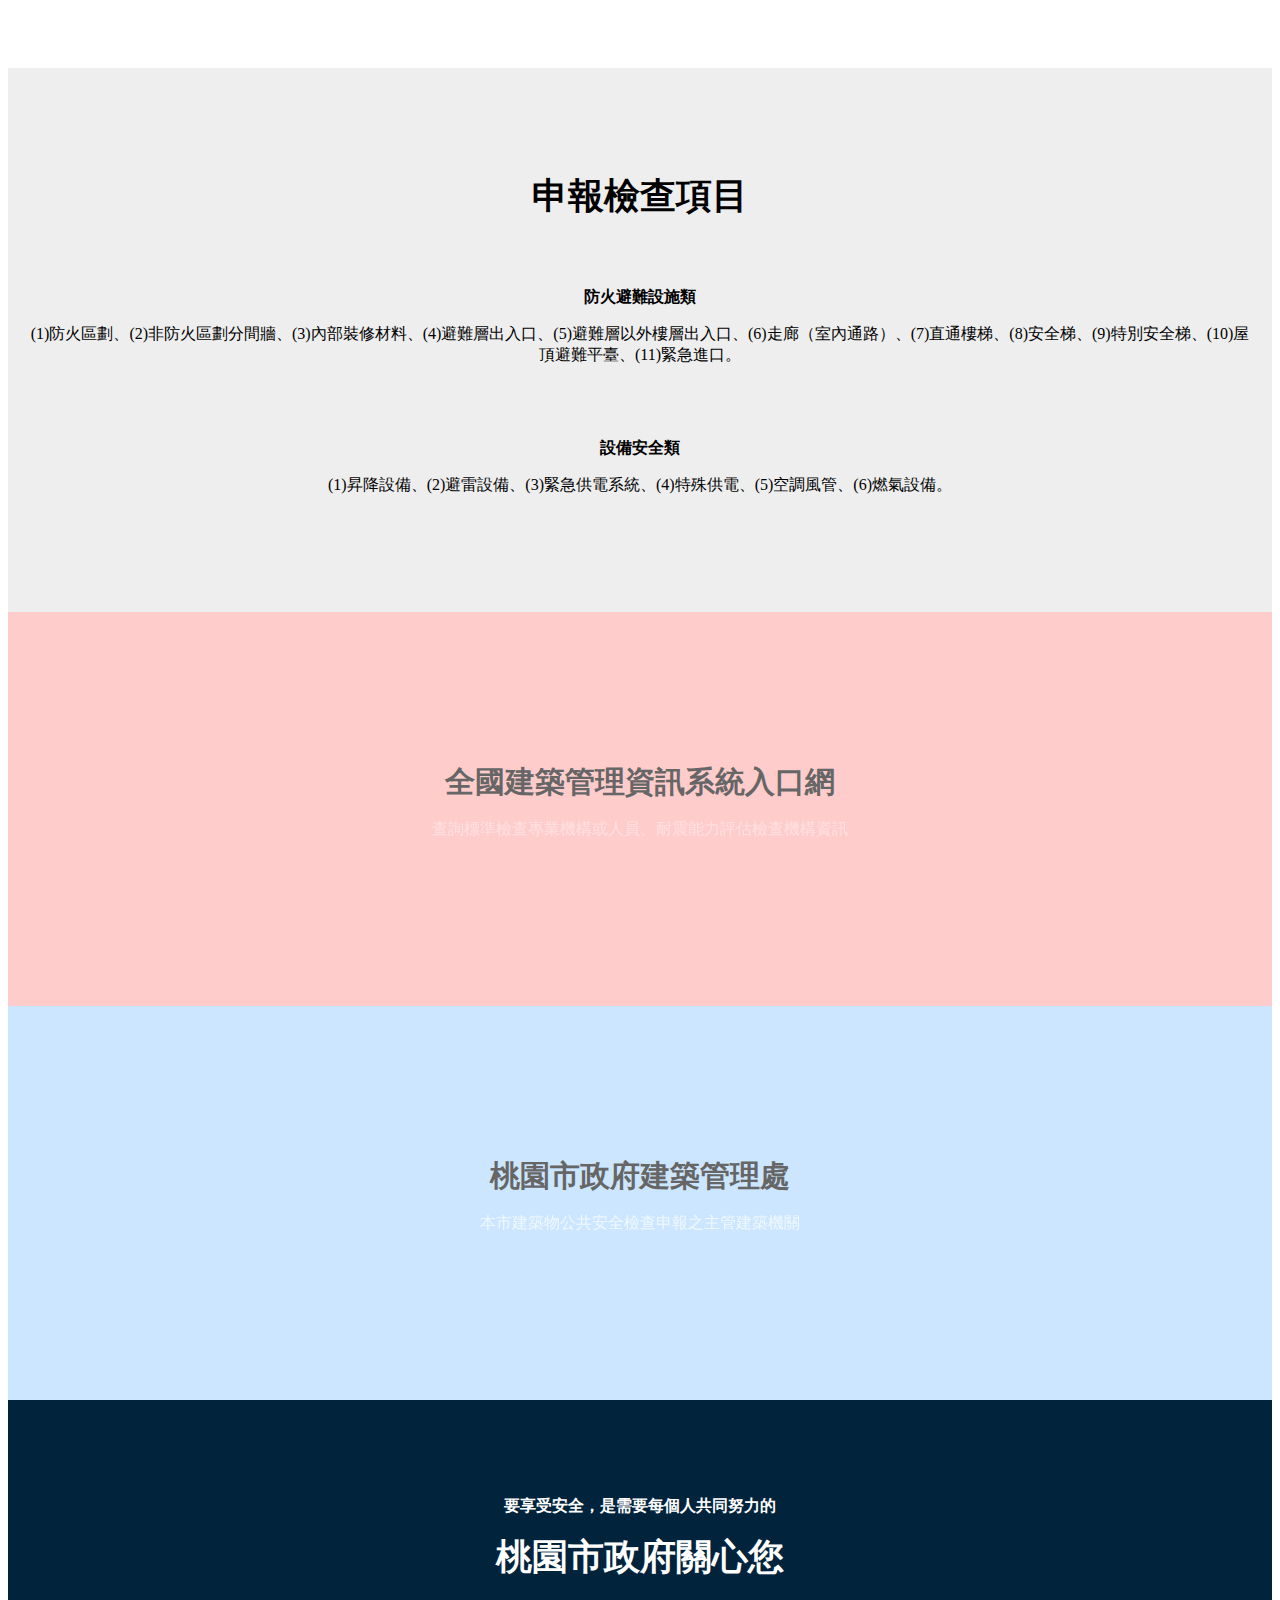
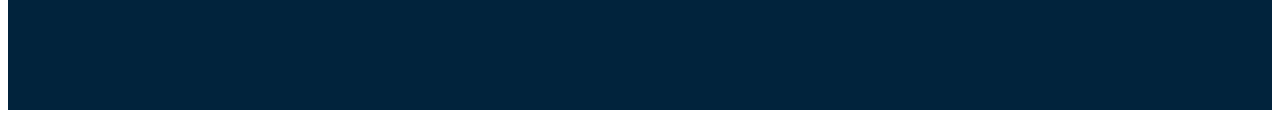
==== commit c6879e21: "Update index.html" ====
--- a/BuildingPublicSecurity/index.html
+++ b/BuildingPublicSecurity/index.html
@@ -123,7 +123,7 @@
     <div class="row">
       <div class="col-md-12">
         <h2 class="section-heading">下一次公安申報是什麼時候呢?</h2>
-        <h3 class="section-subheading text-muted">建築物公共安全檢查簽證及申報辦法</h3>
+        <h3 class="section-subheading text-muted">依「建築物公共安全檢查簽證及申報辦法」規定</h3>
       </div>
     </div>
     <div class="row">
@@ -147,7 +147,7 @@
     <div class="row">
       <div class="col-md-12"><img class="icon-sea" src="https://www.seekpng.com/png/detail/381-3812018_qualified-icon-5-star-rating-icon-png.png" alt=""/>
         <h2 class="section-heading">申報檢查項目</h2>
-        <h3 class="section-subheading text-muted">要享受安全，是需要每個人共同努力的</h3>
+        
       </div>
     </div>
     <div class="row">
@@ -186,7 +186,8 @@
   <div class="container">
     <div class="row">
       <div class="col-md-12">
-        <h3 class="section-heading">桃園市政府關心您</h3>
+        <h3 class="section-subheading text-muted">要享受安全，是需要每個人共同努力的</h3>
+        <h4 class="section-heading">桃園市政府關心您</h4>
       </div>
     </div>
   </div>
